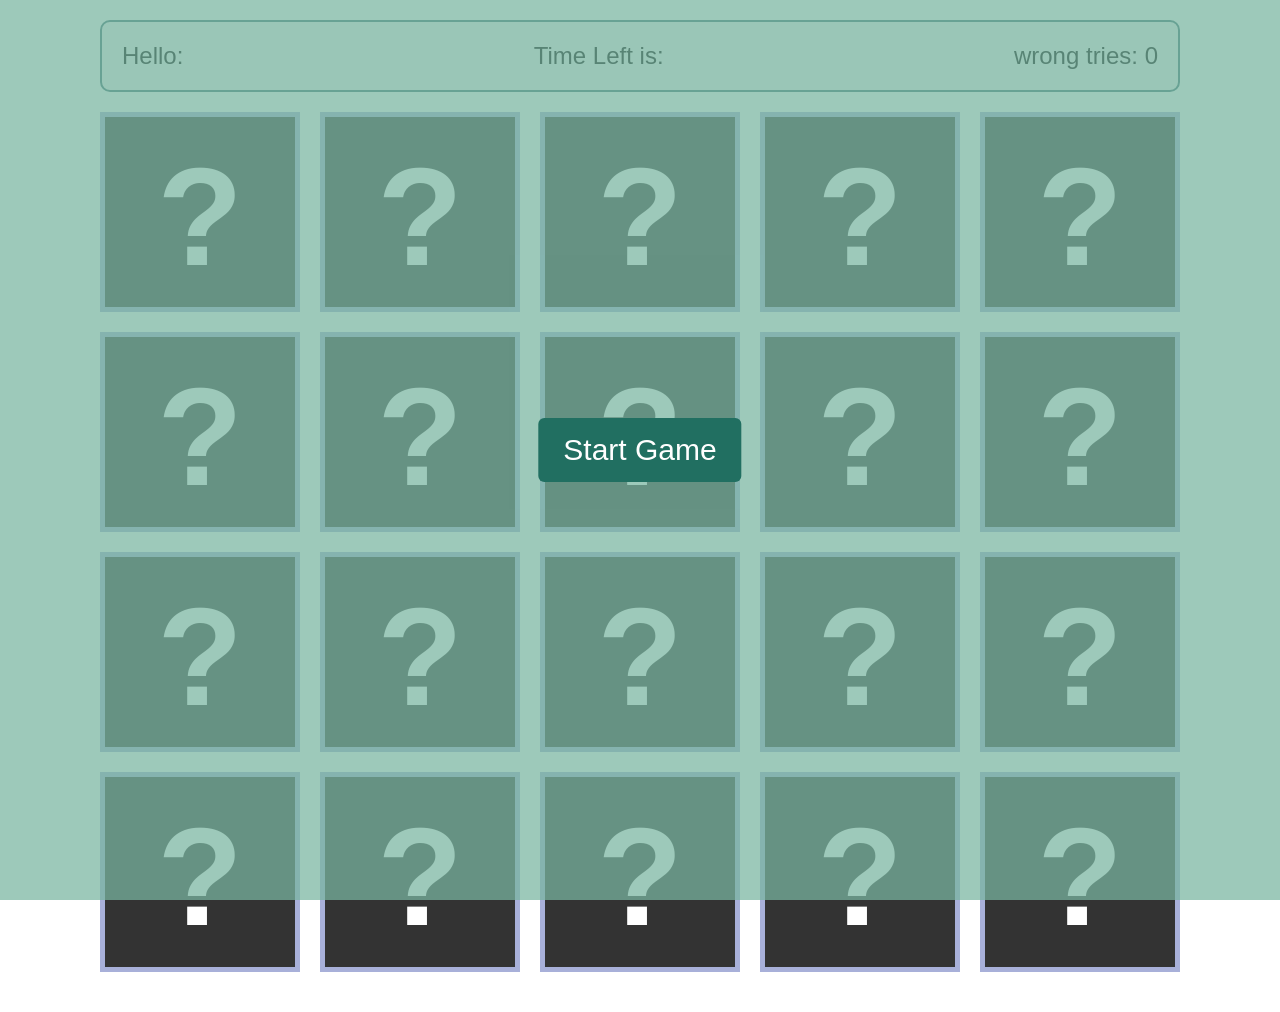
==== index.html @ 8849de6c "first commit: uploading the memory game" ====
<!DOCTYPE html>
<html lang="en">
<head>
    <meta charset="UTF-8">
    <meta name="viewport" content="width=device-width, initial-scale=1.0">
    <title>memory game</title>
    <link rel="stylesheet" href="style.css">
</head>
<body>
    <div class="control-btns">
        <span>Start Game</span>
    </div>

    <div class="main-container">
        <div class="name">
            Hello: <span></span>
        </div>
        <div class="timer">
            Time Left is: <span></span>
        </div>
        <div class="tries">
            wrong tries: <span>0</span>
        </div>
    </div>

    <div class="game-blocks-container">
        <div class="game-block" data-animals="buffalo">
            <div class="front face"></div>
            <div class="back face">
                <img src="imgs/buffalo.png" alt="buffalo">
            </div>
        </div>
        <div class="game-block" data-animals="buffalo">
            <div class="front face"></div>
            <div class="back face">
                <img src="imgs/buffalo.png" alt="buffalo">
            </div>
        </div>
        <div class="game-block" data-animals="crocodile">
            <div class="front face"></div>
            <div class="back face">
                <img src="imgs/crocodile.png" alt="crocodile">
            </div>
        </div>
        <div class="game-block" data-animals="crocodile">
            <div class="front face"></div>
            <div class="back face">
                <img src="imgs/crocodile.png" alt="crocodile">
            </div>
        </div>
        <div class="game-block" data-animals="flamingo">
            <div class="front face"></div>
            <div class="back face">
                <img src="imgs/flamingo.png" alt="flamingo">
            </div>
        </div>
        <div class="game-block" data-animals="flamingo">
            <div class="front face"></div>
            <div class="back face">
                <img src="imgs/flamingo.png" alt="flamingo">
            </div>
        </div>
        <div class="game-block" data-animals="fox">
            <div class="front face"></div>
            <div class="back face">
                <img src="imgs/fox.png" alt="fox">
            </div>
        </div>
        <div class="game-block" data-animals="fox">
            <div class="front face"></div>
            <div class="back face">
                <img src="imgs/fox.png" alt="fox">
            </div>
        </div>
        <div class="game-block" data-animals="sheep">
            <div class="front face"></div>
            <div class="back face">
                <img src="imgs/sheep.png" alt="sheep">
            </div>
        </div>
        <div class="game-block" data-animals="sheep">
            <div class="front face"></div>
            <div class="back face">
                <img src="imgs/sheep.png" alt="sheep">
            </div>
        </div>
        <div class="game-block" data-animals="zebra">
            <div class="front face"></div>
            <div class="back face">
                <img src="imgs/zebra.png" alt="zebra">
            </div>
        </div>
        <div class="game-block" data-animals="zebra">
            <div class="front face"></div>
            <div class="back face">
                <img src="imgs/zebra.png" alt="zebra">
            </div>
        </div>
        <div class="game-block" data-animals="hippopotamus">
            <div class="front face"></div>
            <div class="back face">
                <img src="imgs/hippopotamus.png" alt="hippopotamus">
            </div>
        </div>
        <div class="game-block" data-animals="hippopotamus">
            <div class="front face"></div>
            <div class="back face">
                <img src="imgs/hippopotamus.png" alt="hippopotamus">
            </div>
        </div>
        <div class="game-block" data-animals="bear">
            <div class="front face"></div>
            <div class="back face">
                <img src="imgs/bear.png" alt="bear">
            </div>
        </div>
        <div class="game-block" data-animals="bear">
            <div class="front face"></div>
            <div class="back face">
                <img src="imgs/bear.png" alt="bear">
            </div>
        </div>
        <div class="game-block" data-animals="cheetah">
            <div class="front face"></div>
            <div class="back face">
                <img src="imgs/cheetah.png" alt="cheetah">
            </div>
        </div>
        <div class="game-block" data-animals="cheetah">
            <div class="front face"></div>
            <div class="back face">
                <img src="imgs/cheetah.png" alt="cheetah">
            </div>
        </div>
        <div class="game-block" data-animals="deer">
            <div class="front face"></div>
            <div class="back face">
                <img src="imgs/deer.png" alt="deer">
            </div>
        </div>
        <div class="game-block" data-animals="deer">
            <div class="front face"></div>
            <div class="back face">
                <img src="imgs/deer.png" alt="deer">
            </div>
        </div>
    </div> 

    <audio id="success" src="audio/success.mp3" preload="auto"></audio>
    <audio id="fail" src="audio/fail.mp3" preload="auto"></audio>
    
    <script src="main.js"></script>
</body>
</html>
---- style.css ----
* {
    box-sizing: border-box;
    margin: 0;
    padding: 0;
}

body{
    font-family: 'Segoe UI', Tahoma, Geneva, Verdana, sans-serif;
}

.control-btns {
    position: fixed;
    left: 0;
    top: 0;
    width: 100%;
    height: 100%;
    z-index: 2;
    background-color: #79b6a1ba;
    display: flex;
}

.control-btns span {
    position: absolute;
    left: 50%;
    top: 50%;
    transform: translate(-50%, -50%);
    color: white;
    padding: 15px 25px;
    font-size: 30px;
    text-align: center;
    border-radius: 6px;
    cursor: pointer;
    background-color: #216f61;
}

.main-container {
    width: 90%;
    max-width: 1080px;
    margin: 20px auto 0;
    background-color: #f6f6f6;
    padding: 20px;
    border-radius: 10px;
    font-size: 24px;
    display: flex;
    justify-content: space-between;
    border: 2px solid rgb(59, 111, 115);
}

.game-blocks-container {
    display: flex;
    width: 90%; 
    max-width: 1100px;
    flex-wrap: wrap;
    margin: 20px auto;
}

.game-blocks-container.no-clicking {
    pointer-events: none;
}

.game-blocks-container .game-block {
    height: 200px;
    transition: transform 0.5s;
    cursor: pointer;
    transform-style: preserve-3d;
    position: relative;
    flex: 1 0 200px;
    margin: 0 10px 20px;
}

.game-blocks-container .game-block .front {
    background-color: #333;
    line-height: 200px;
    position: relative;
}

.game-blocks-container .game-block .front:before {
    content: "?";
    position: absolute;
    transform: translateX(-50%);
    color: white;
    font-size: 140px;
    font-weight: bold;
}

.game-blocks-container .game-block .back {
    background-color: #a8b0d9;
    transform: rotateY(180deg);
    display: flex;
    justify-content: center;
    align-items: center;
}

.game-blocks-container .game-block .back img {
    width: 80%;
    height: auto;
    max-width: 140px;
}

.game-blocks-container .game-block .face {
    position: absolute;
    width: 100%;
    height: 100%;
    text-align: center;
    backface-visibility: hidden;
    border: 5px solid #a8b0d9;
} 

.game-blocks-container .game-block.flipped,
.game-blocks-container .game-block.matched {
    transform: rotateY(180deg);
    pointer-events: none;
}

.end-game {
    position: fixed;
    inset: 0;          /* replaces left/top/width/height to make it take all the screen*/
    z-index: 100;
    display: none; 
    justify-content: center;
    align-items: center;
    background-color: rgba(45, 18, 18, 0.6); 
}

.end-game .wrapper {
    display: flex;
    flex-direction: column;
    align-items: center;
    text-align: center;
    background: rgba(255, 255, 255, 0.12);
    backdrop-filter: blur(16px);
    border: 1px solid rgba(255, 255, 255, 0.3);
    border-radius: 24px;
    padding: 50px 40px;
    width: 90%;
    max-width: 540px;
    gap: 24px;
    box-shadow: 0 20px 50px rgba(0, 0, 0, 0.3);
    animation: cardIn 0.4s cubic-bezier(0.175, 0.885, 0.32, 1.275) forwards;
}

.end-game img {
    width: 140px;
    height: auto;
    filter: drop-shadow(0 8px 16px rgba(0, 0, 0, 0.3));
    animation: popIn 0.5s cubic-bezier(0.175, 0.885, 0.32, 1.275) 0.2s both;
}

.end-game h1 {
    color: #ffffff;
    font-size: 32px;
    font-weight: 800;
    line-height: 1.3;
    margin: 0;
    text-transform: uppercase;
    letter-spacing: 2px;
    text-wrap: balance;
}

.end-game p {
    color: #fcdad7;
    font-size: 19px;
    font-weight: 600;
    line-height: 1.6;
    text-shadow: 2px 2px rgb(0 0 0 / 21%);
}

.end-game p span {
    color: #ffffff;
    font-weight: 700;
    border-bottom: 2px solid #ff6b6b;
    padding-bottom: 1px;
}

.end-game .btn-play-again {
    display: inline-block;
    color: white;
    background-color: #8c3535;
    padding: 15px 45px;
    font-size: 22px;
    font-weight: 700;
    text-transform: uppercase;
    letter-spacing: 1.5px;
    border-radius: 10px;
    cursor: pointer;
    user-select: none;
    will-change: transform;
    box-shadow: 0 4px 15px rgba(140, 53, 53, 0.4);
    transition: transform 0.15s ease, background-color 0.2s, box-shadow 0.2s;
}

.end-game .btn-play-again:hover {
    background-color: #6e2525; 
    transform: translateY(-3px);
    box-shadow: 0 8px 20px rgba(140, 53, 53, 0.5);
}

.end-game .btn-play-again:active {
    transform: translateY(-1px);
    box-shadow: 0 4px 10px rgba(140, 53, 53, 0.4);
}


.win-game {
    position: fixed;
    inset: 0;          /* replaces left/top/width/height to make it take all the screen */
    z-index: 100;
    justify-content: center;
    align-items: center;
    background-color: rgba(15, 32, 29, 0.55);
    display: none;
}

.win-game .wrapper {
    display: flex;
    flex-direction: column;
    align-items: center;
    text-align: center;
    background: rgba(255, 255, 255, 0.2);
    backdrop-filter: blur(16px);
    border: 1px solid rgba(255, 255, 255, 0.4);
    border-radius: 24px;
    padding: 50px 40px;
    width: 90%;
    max-width: 540px;
    gap: 24px;
    box-shadow: 0 20px 50px rgba(0, 0, 0, 0.25);
    animation: cardIn 0.4s cubic-bezier(0.175, 0.885, 0.32, 1.275) forwards;
}

.win-game img {
    width: 140px;
    height: auto;
    filter: drop-shadow(0 8px 16px rgba(0, 0, 0, 0.25));
    animation: popIn 0.5s cubic-bezier(0.175, 0.885, 0.32, 1.275) 0.2s both;
}

/* reduced from .win-game .wrapper h1 */
.win-game h1 {
    color: #ffffff;
    font-size: 32px;
    font-weight: 800;
    line-height: 1.3;          /* added: heading has a <br> */
    margin: 0;
    text-transform: uppercase;
    letter-spacing: 2px;
    text-wrap: balance;        /* added: balances line lengths around the break */
}

/* reduced from .win-game .wrapper p */
.win-game p {
    color: #c8e8e0;
    font-size: 19px;
    font-weight: 600;
    line-height: 1.6;
    text-shadow: 2px 2px rgb(0 0 0 / 21%);
}

/* reduced from .win-game .wrapper p span */
.win-game p span {
    color: #ffffff;
    font-weight: 700;
    border-bottom: 2px solid #4ecdb8;
    padding-bottom: 1px;
}


/* reduced from .win-game .wrapper .btn-play-again */
.win-game .btn-play-again {
    display: inline-block;     /* FIXED: it's a <span> — needs this for padding to apply correctly */
    color: white;
    background-color: #216f61;
    padding: 15px 45px;
    font-size: 22px;
    font-weight: 700;
    text-transform: uppercase;
    letter-spacing: 1.5px;     /* added: it's uppercase, same reason as h1 */
    border-radius: 10px;
    cursor: pointer;
    user-select: none;         /* added: prevents text highlight on click */
    will-change: transform;    /* added: hints browser to optimize the hover animation */
    box-shadow: 0 4px 15px rgba(33, 111, 97, 0.4);
    transition: transform 0.15s ease, background-color 0.2s, box-shadow 0.2s;
}

.win-game .btn-play-again:hover {
    background-color: #175247;
    transform: translateY(-3px);
    box-shadow: 0 8px 20px rgba(33, 111, 97, 0.5);
}

.win-game .btn-play-again:active {
    transform: translateY(-1px);
    box-shadow: 0 4px 10px rgba(33, 111, 97, 0.4); /* added: completes the press feedback */
}

@keyframes cardIn {
    from { transform: scale(0.92) translateY(16px); opacity: 0; }
    to   { transform: scale(1) translateY(0); opacity: 1; }
}

@keyframes popIn {
    from { transform: scale(0.6); opacity: 0; }
    to   { transform: scale(1); opacity: 1; }
}

/* =========================================
    RESPONSIVE DESIGN FOR TABLETS AND PHONES 
   ========================================= */

/* Tablets (Screens smaller than 992px) */
@media (max-width: 992px) {
    .main-container {
        font-size: 20px;
    }
    .game-blocks-container .game-block {
        flex: 1 0 140px; /* Shrinks blocks for tablet */
        height: 150px;
    }
    .game-blocks-container .game-block .front {
        line-height: 150px;
    }
    .game-blocks-container .game-block .front:before {
        font-size: 100px;
    }
}

/* Mobile Phones (Screens smaller than 767px) */
@media (max-width: 767px) {
    .main-container {
        flex-direction: column; /* Stacks the Name, Timer, and Tries vertically */
        gap: 15px;
        text-align: center;
        font-size: 18px;
        padding: 15px;
    }
    .game-blocks-container .game-block {
        flex: 0 0 calc(25% - 10px); /* Forces exactly 4 blocks per row */
        height: 90px;
        margin: 0 5px 10px;
    }
    .game-blocks-container .game-block .front {
        line-height: 90px;
    }
    .game-blocks-container .game-block .front:before {
        font-size: 50px;
    }
    .game-blocks-container .game-block .face {
        border: 3px solid #a8b0d9; /* Thinner card borders on mobile */
    }
    
    /* Shrink the game over / win screens for small phones */
    .end-game h1, .win-game h1 {
        font-size: 24px;
    }
    .end-game p, .win-game p {
        font-size: 16px;
    }
    .end-game .wrapper, .win-game .wrapper {
        padding: 30px 20px;
    }
}
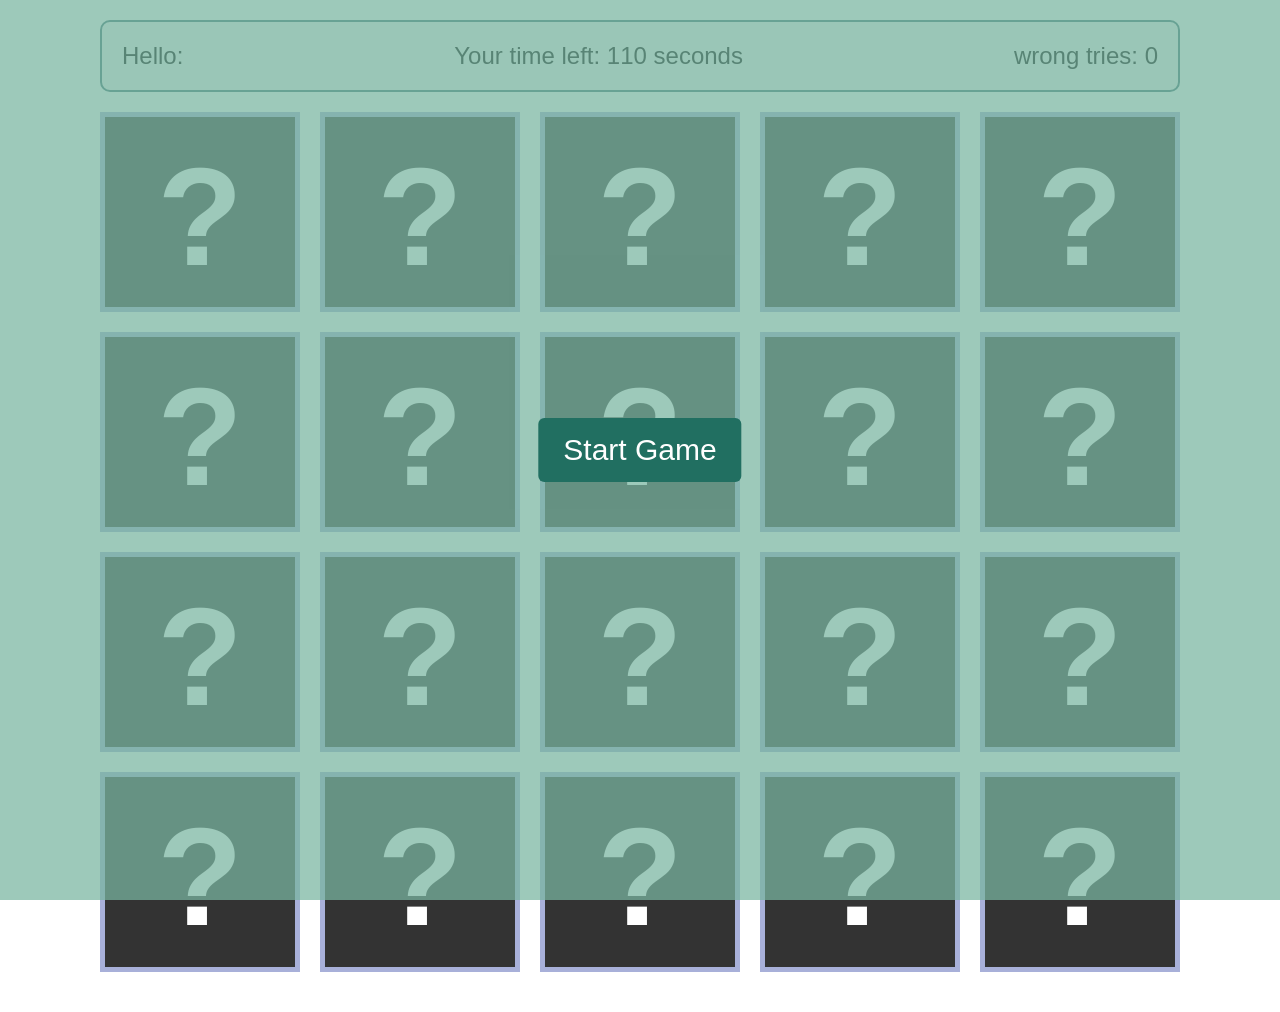
==== commit 62b11db1: "Rename test-timer-index.html to index.html" ====
--- a/index.html
+++ b/index.html
@@ -16,7 +16,7 @@
             Hello: <span></span>
         </div>
         <div class="timer">
-            Time Left is: <span></span>
+            Your time left: <span>110</span> seconds
         </div>
         <div class="tries">
             wrong tries: <span>0</span>
@@ -145,10 +145,27 @@
             </div>
         </div>
     </div> 
+    <div class="end-game">
+        <div class="wrapper">
+            <img src="imgs/duck.png" alt="Game Over">
+            <h1>Game Over,<br> Your time is up!</h1>
+            <p id="end-game-msg">you have succussfuly filpped <span id="matched-blocks-number"></span> out of <span class="blocks-number"></span> but you ran out of time! You made <span class="tries-number"></span> wrong tries. Better luck on the next run!</p>
+            <span class="btn-play-again">try again</span>
+        </div>
+    </div>
+
+    <div class="win-game">
+        <div class="wrapper">
+            <img src="imgs/trophy.png" alt="">
+            <h1>congratulations,<br> you won and your socre is :</h1>
+            <p id="win-game-msg">you have succussfuly filpped <span class="blocks-number"></span> with the number of <span class="tries-number"></span> tires, with the time remaning <span id="remaning-time"></span> seconds"</p>
+            <span class="btn-play-again">play again</span>
+        </div>
+    </div>
 
     <audio id="success" src="audio/success.mp3" preload="auto"></audio>
     <audio id="fail" src="audio/fail.mp3" preload="auto"></audio>
     
-    <script src="main.js"></script>
+    <script src="test-timer-js.js"></script>
 </body>
-</html>+</html>
